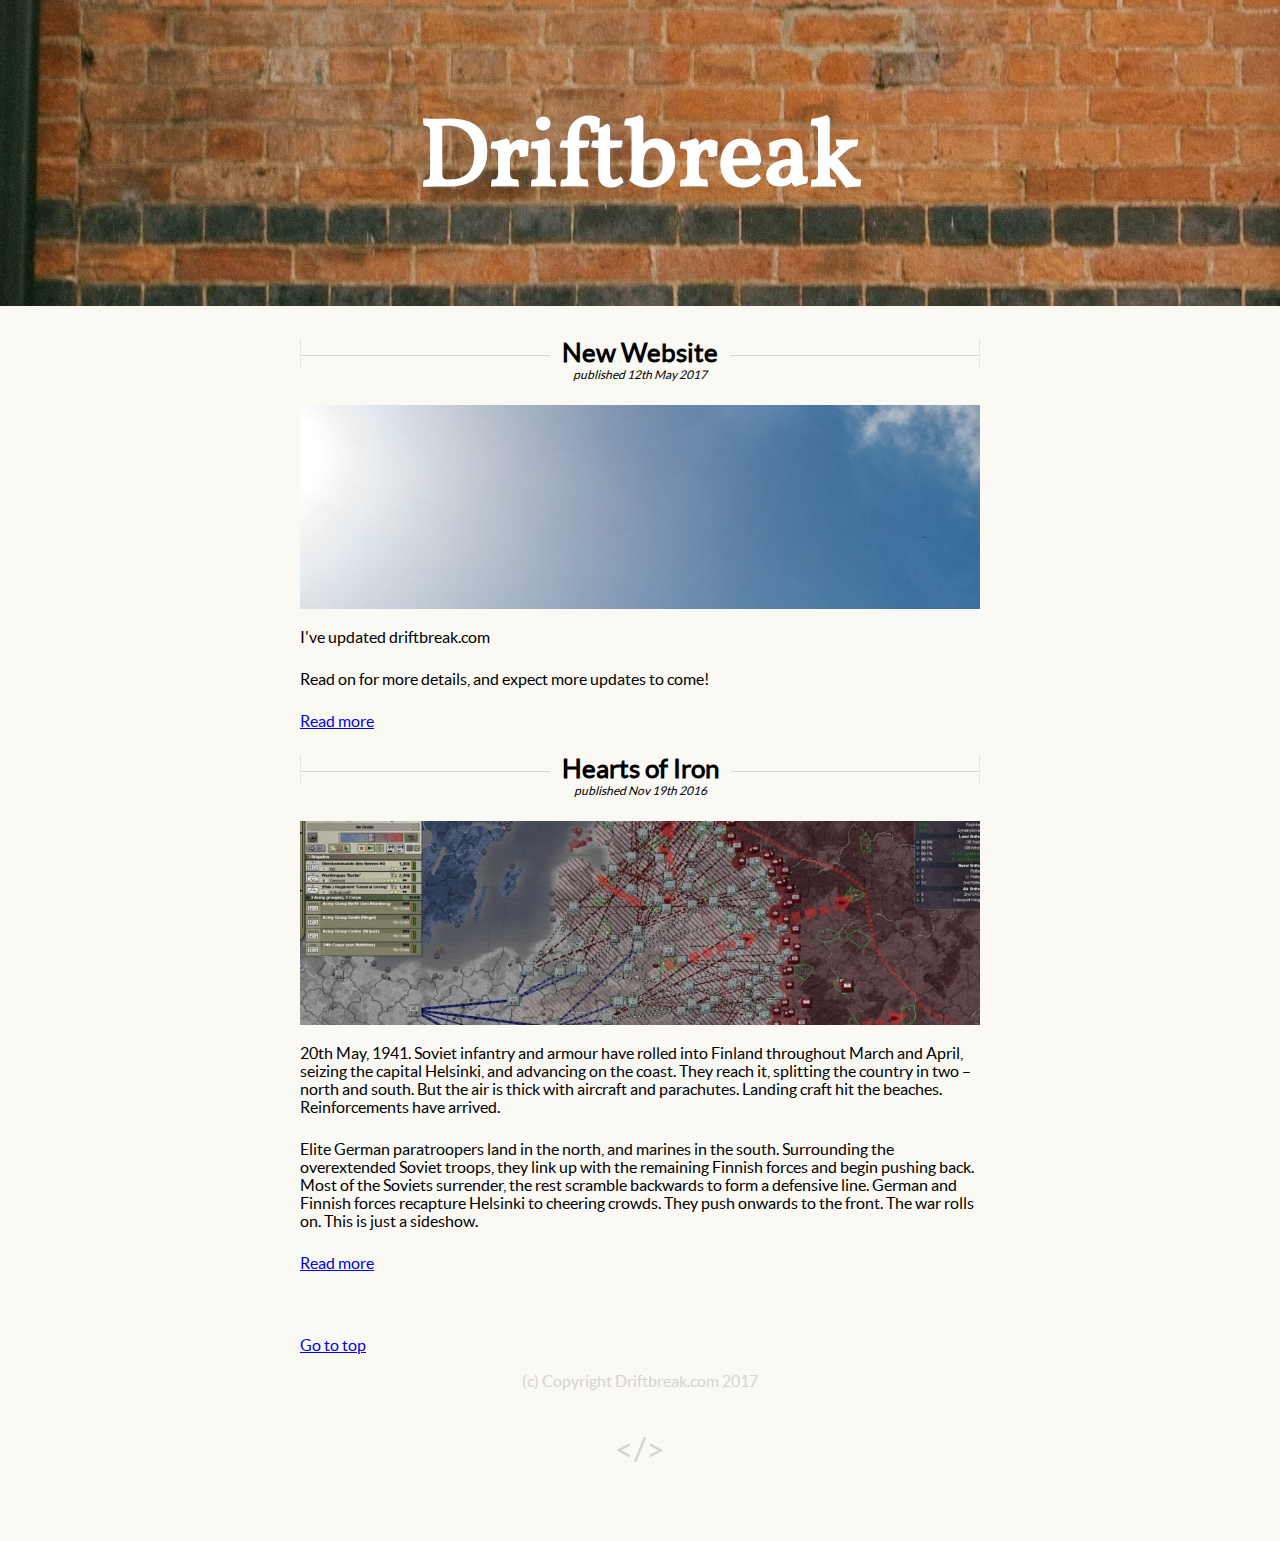
==== index.html @ ec83e688 "Added post headers to index page" ====
<!DOCTYPE html>
<html lang="en">
	<head>
		<meta charset="UTF-8">
		<meta name="viewport" content="width=device-width, initial-scale=1.0">
		<link href="style.css" rel="stylesheet"> 
		
		<title>Driftbreak</title>
	</head>
	<body>
		<header class="site-header">
			<h1 id="top" class="site-title"><a href="">Driftbreak</a></h1>
		</header>
		
		<div class="content">
			<div class="post-header">
				<h2><a href="./new-website/">New Website</a></h2>
				<p class="post-sub-header"><em>published 12th May 2017</em></p>
				<img src="images/post-header/sky-post-header.jpg">
				<p>I've updated driftbreak.com</p>
				<p>Read on for more details, and expect more updates to come!
				<p><a href="./new-website/">Read more<a/></p>
			</div>
			
			<div class="post-header">
				<h2><a href="./hearts-of-iron/">Hearts of Iron</a></h2>
				<p class="post-sub-header"><em>published Nov 19th 2016</em></p>
				<img src="images/post-header/hoi-post-header.jpg">
				<p>20th May, 1941. Soviet infantry and armour have rolled into Finland throughout March and April, seizing the capital Helsinki, and advancing on the coast. They reach it, splitting the country in two – north and south. But the air is thick with aircraft and parachutes. Landing craft hit the beaches. Reinforcements have arrived.</p>
				<p>Elite German paratroopers land in the north, and marines in the south. Surrounding the overextended Soviet troops, they link up with the remaining Finnish forces and begin pushing back. Most of the Soviets surrender, the rest scramble backwards to form a defensive line. German and Finnish forces recapture Helsinki to cheering crowds. They push onwards to the front. The war rolls on. This is just a sideshow.</p>
				<p><a href="./hearts-of-iron/">Read more<a/></p>
			</div>
			
			
			<footer>
				<a href="#top">Go to top</a>
				<br><br>
				<p class="footer-text">(c) Copyright Driftbreak.com 2017</p>
				<br>
				<p class="footer-text footer-icon"> &lt;/> </p>
			</footer>
		</div>
	</body>
</html>
---- style.css ----
/* Declare fonts */
@font-face {
    font-family: 'Vollkorn'; 
    src: url('fonts/Vollkorn/Vollkorn-Regular.woff');
}

@font-face {
    font-family: 'Lato'; 
    src: url('fonts/Lato/Lato-Regular.woff');
}

/* Main Header - Phone */
@media all and (max-width: 420px) {
	.site-header {
		font-size: 1em;
		background: no-repeat center url("images/header/wall-phone.jpg") black;
	}
}

/* Main Header - Tablet */
@media all and (min-width: 420px) {
	.site-header {
		font-size: 2em;
		background: no-repeat center url("images/header/wall-tablet.jpg") black;
	}
}

/* Main Header - Desktop */
@media all and (min-width: 840px) {
	.site-header {
		font-size: 3em;
		background: no-repeat center url("images/header/wall-desktop.jpg") black;
	}
}

/* Layout & style header */
.site-header {
	color: white;
	font-family: Vollkorn, Georgia, serif;
	padding-bottom: .6em;
	padding-top: .6em;
	text-align: center;
	text-shadow: 2px 2px rgba(128, 128, 128, 0.3);
}

.site-header a {
	color: white;
	text-decoration: none;
}

/* Images */
img {
	max-width: 680px;
}

/* Remove edge of page margin */
body {
	background-color: #faf9f4;
	margin: 0px;
}

/* Layout & style body */
.content {
	font-family: Lato, Arial, sans-serif;
	margin: auto;
	max-width: 680px;
	padding: 10px;
}

.content p {
	margin-bottom: 24px;
}

/* Post heading text effect */
.post-header h2 {
	font-size: 26px;
	font-weight: bold;
	overflow: hidden;
	text-align: center;
	
	border-right: 1px solid #e2e7ea;
	border-left: 1px solid #e2e7ea;
	
	margin-bottom: 0px;
}

.post-header h2 a {
	color: black;
	text-decoration: none;
}

.post-sub-header {
	font-size: 0.75em;
	text-align: center;
	margin: auto;
}

/* : for IE 8 */
.post-header h2:before,
.post-header h2:after {
	margin: 12px;
    background-color: #d3d3d3;
    content: "";
    display: inline-block;
    height: 1px;
    vertical-align: middle;
    width: 50%;
}

.post-header h2:before {
    margin-left: -50%;
}

.post-header h2:after {
    margin-right: -50%;
}

/* Layout & style footer */
.footer-text {
	color: #d3d3d3;
	text-align: center;
	margin: 0em;
}

.footer-icon {
	font-size: 2em;
	margin: 0em;
}

footer {
	margin-top: 4em;
	margin-bottom: 4em;
}
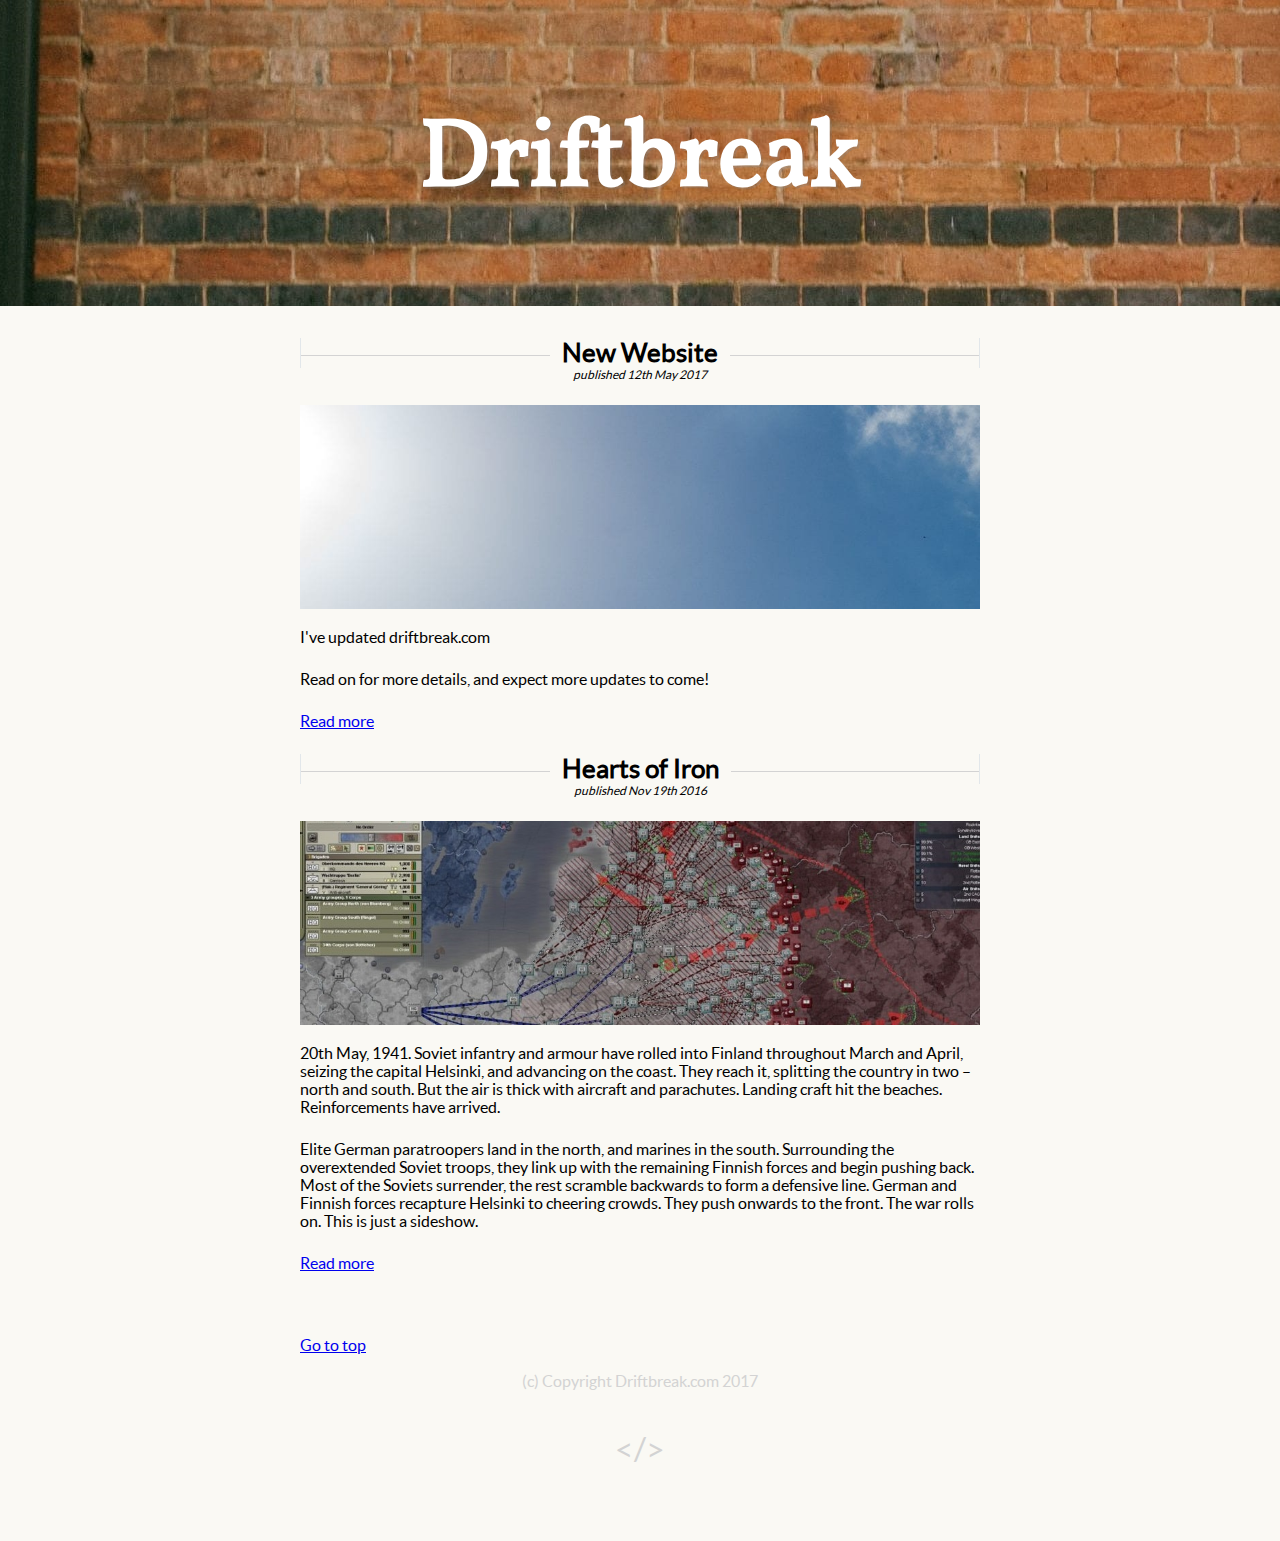
==== commit 3f4007dd: "Added favicon" ====
--- a/index.html
+++ b/index.html
@@ -4,6 +4,7 @@
 		<meta charset="UTF-8">
 		<meta name="viewport" content="width=device-width, initial-scale=1.0">
 		<link href="style.css" rel="stylesheet"> 
+		<link rel="icon" href="favicon.ico">
 		
 		<title>Driftbreak</title>
 	</head>
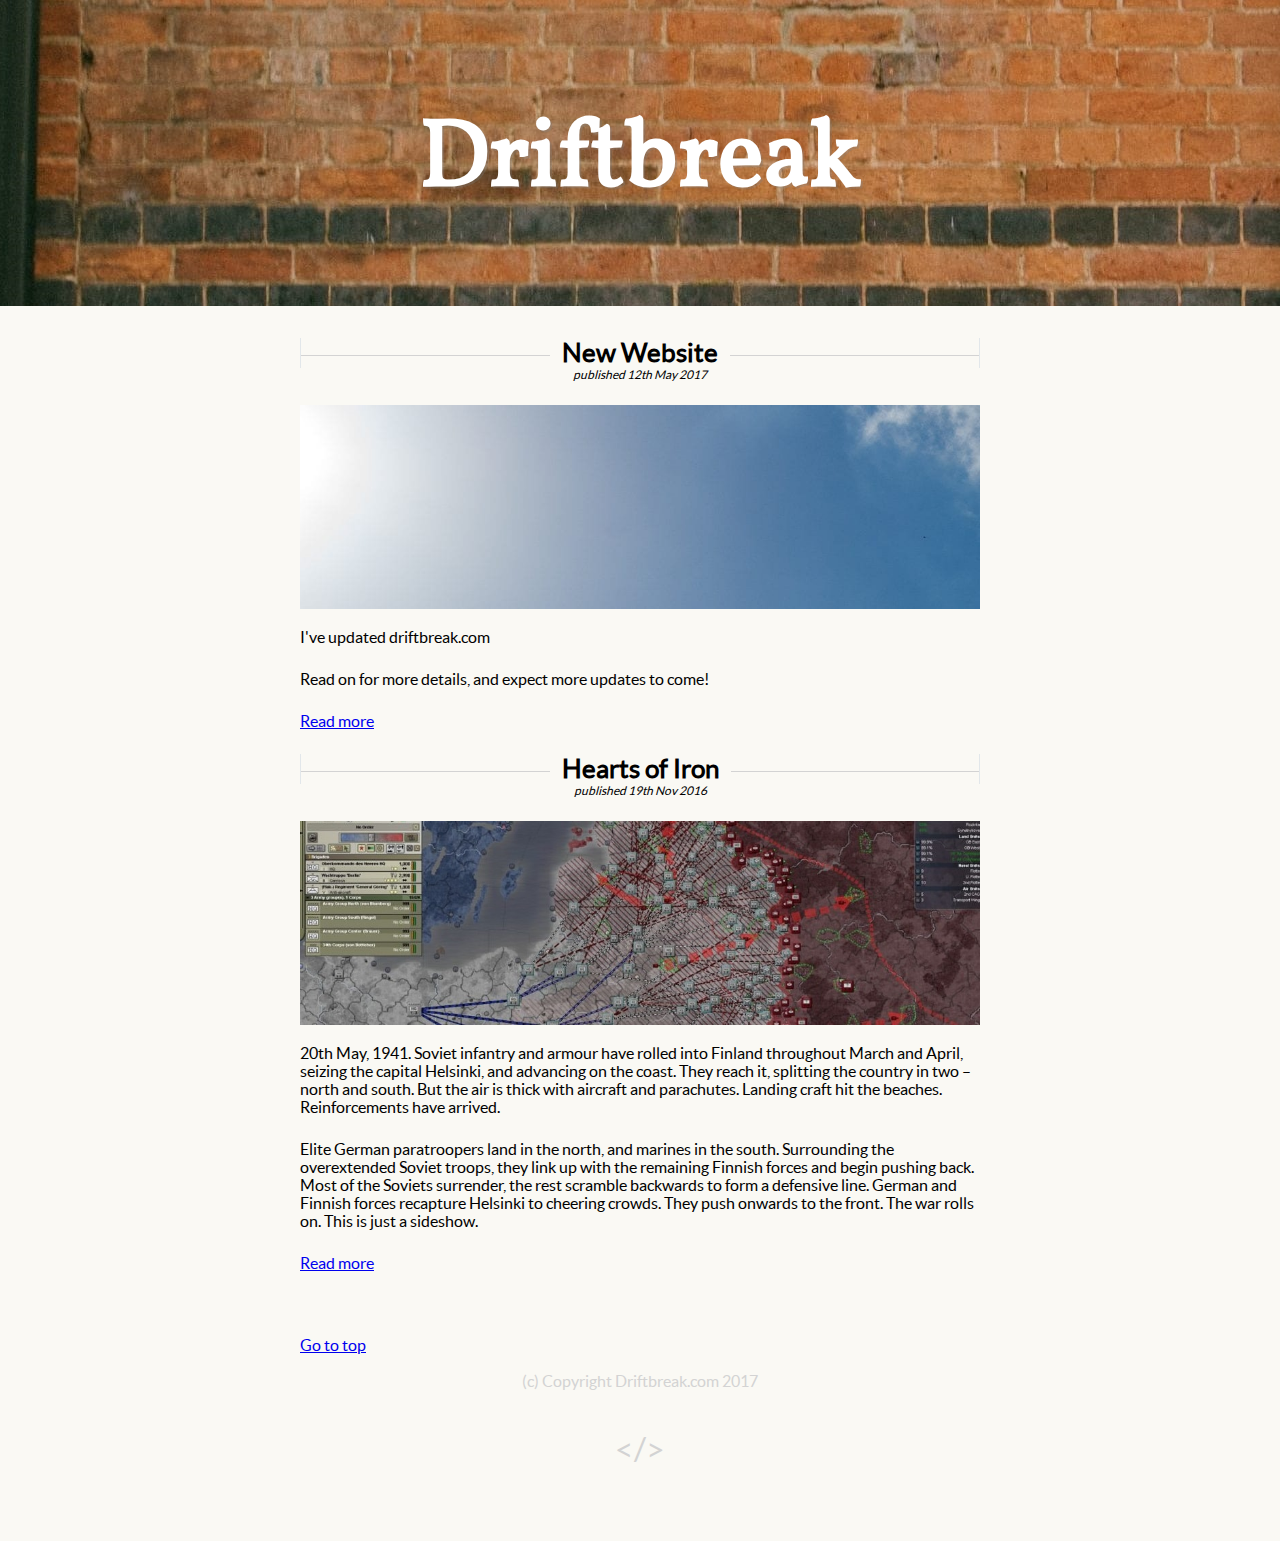
==== commit 528011ed: "Fixed post date" ====
--- a/index.html
+++ b/index.html
@@ -25,7 +25,7 @@
 			
 			<div class="post-header">
 				<h2><a href="./hearts-of-iron/">Hearts of Iron</a></h2>
-				<p class="post-sub-header"><em>published Nov 19th 2016</em></p>
+				<p class="post-sub-header"><em>published 19th Nov 2016</em></p>
 				<img src="images/post-header/hoi-post-header.jpg">
 				<p>20th May, 1941. Soviet infantry and armour have rolled into Finland throughout March and April, seizing the capital Helsinki, and advancing on the coast. They reach it, splitting the country in two – north and south. But the air is thick with aircraft and parachutes. Landing craft hit the beaches. Reinforcements have arrived.</p>
 				<p>Elite German paratroopers land in the north, and marines in the south. Surrounding the overextended Soviet troops, they link up with the remaining Finnish forces and begin pushing back. Most of the Soviets surrender, the rest scramble backwards to form a defensive line. German and Finnish forces recapture Helsinki to cheering crowds. They push onwards to the front. The war rolls on. This is just a sideshow.</p>
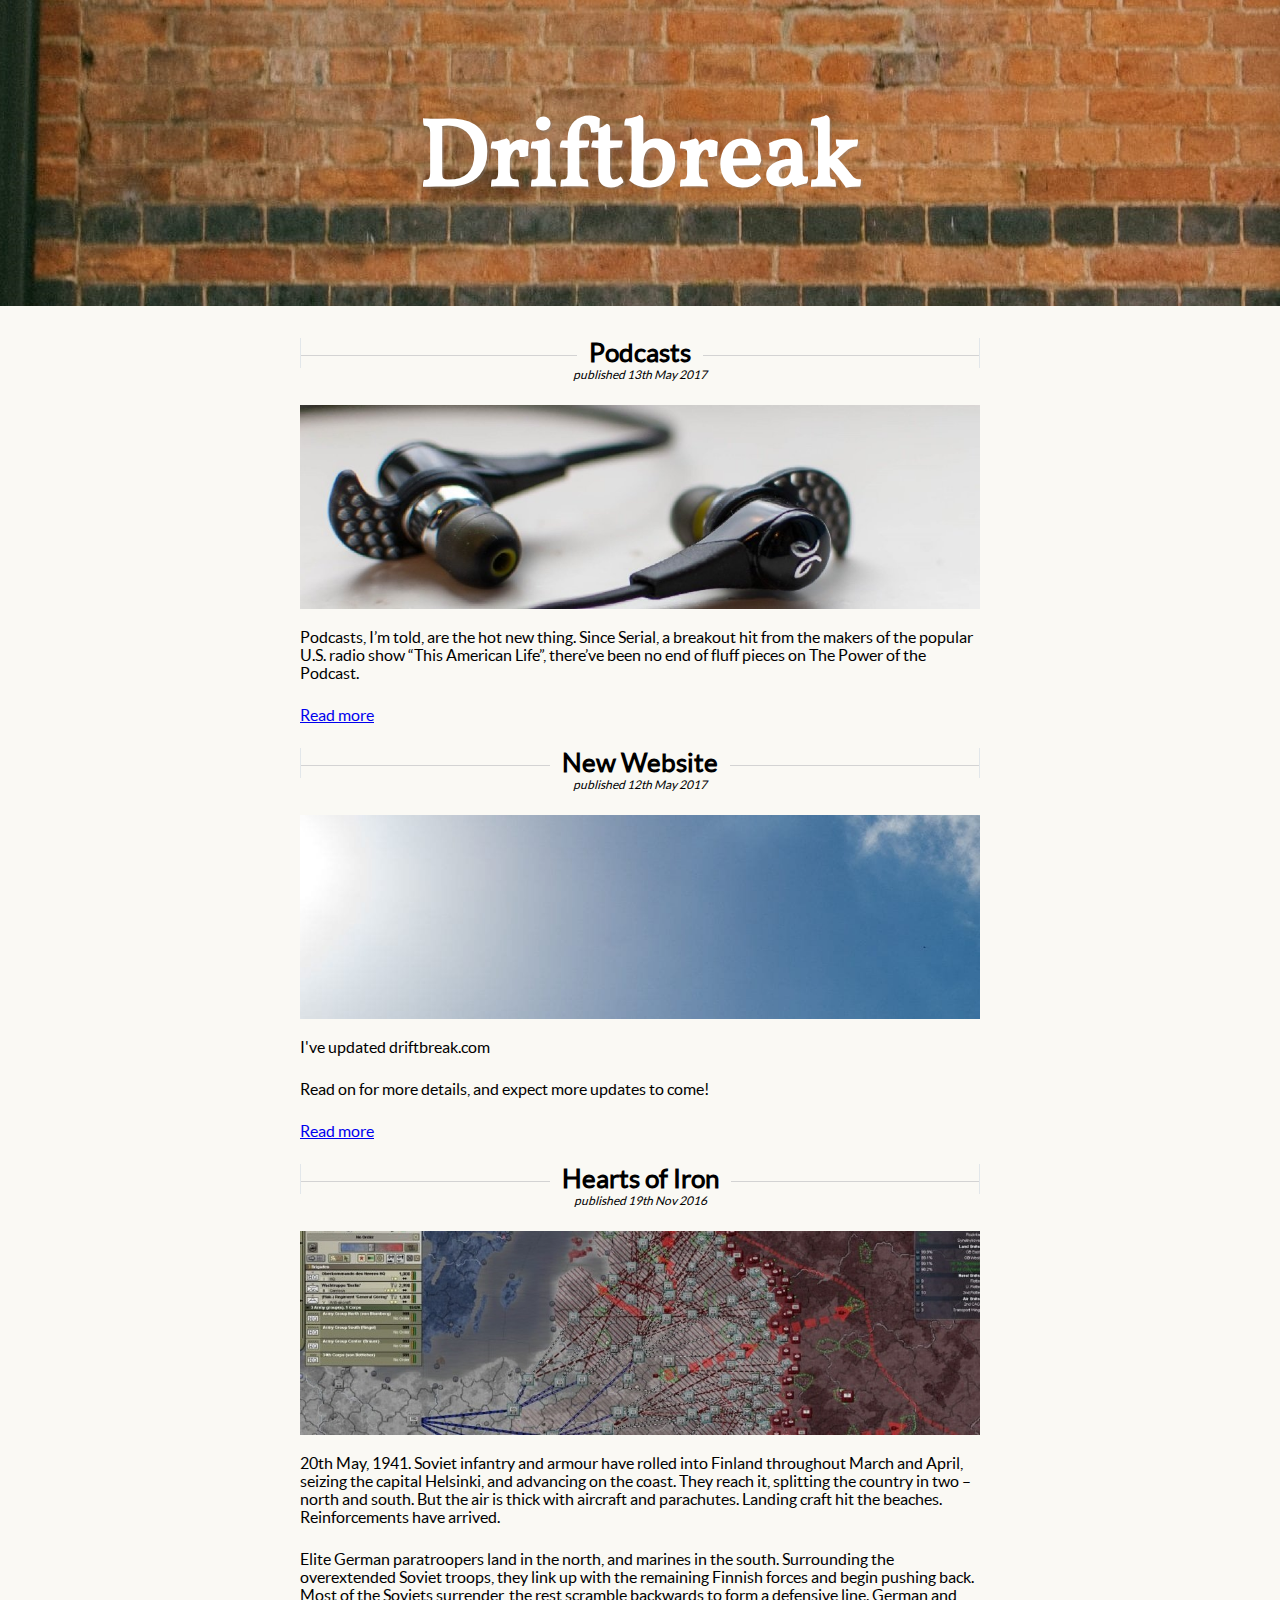
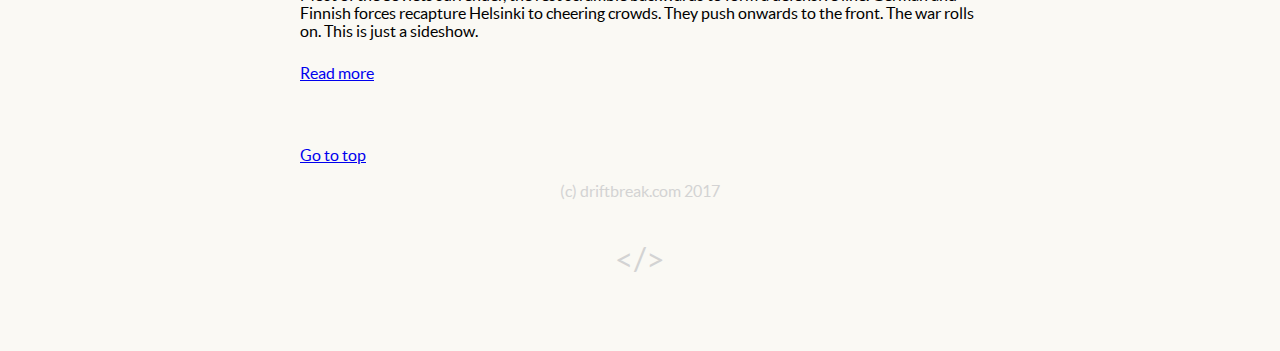
==== commit 365b832c: "Added new post, updated favicon and copyright" ====
--- a/index.html
+++ b/index.html
@@ -15,11 +15,19 @@
 		
 		<div class="content">
 			<div class="post-header">
+				<h2><a href="./podcasts/">Podcasts</a></h2>
+				<p class="post-sub-header"><em>published 13th May 2017</em></p>
+				<img src="images/post-header/earbuds-post-header.jpg">
+				<p>Podcasts, I’m told, are the hot new thing. Since Serial, a breakout hit from the makers of the popular U.S. radio show “This American Life”, there’ve been no end of fluff pieces on The Power of the Podcast. </p>
+				<p><a href="./podcasts/">Read more<a/></p>
+			</div>
+		
+			<div class="post-header">
 				<h2><a href="./new-website/">New Website</a></h2>
 				<p class="post-sub-header"><em>published 12th May 2017</em></p>
 				<img src="images/post-header/sky-post-header.jpg">
 				<p>I've updated driftbreak.com</p>
-				<p>Read on for more details, and expect more updates to come!
+				<p>Read on for more details, and expect more updates to come!</p>
 				<p><a href="./new-website/">Read more<a/></p>
 			</div>
 			
@@ -36,7 +44,7 @@
 			<footer>
 				<a href="#top">Go to top</a>
 				<br><br>
-				<p class="footer-text">(c) Copyright Driftbreak.com 2017</p>
+				<p class="footer-text">(c) driftbreak.com 2017</p>
 				<br>
 				<p class="footer-text footer-icon"> &lt;/> </p>
 			</footer>
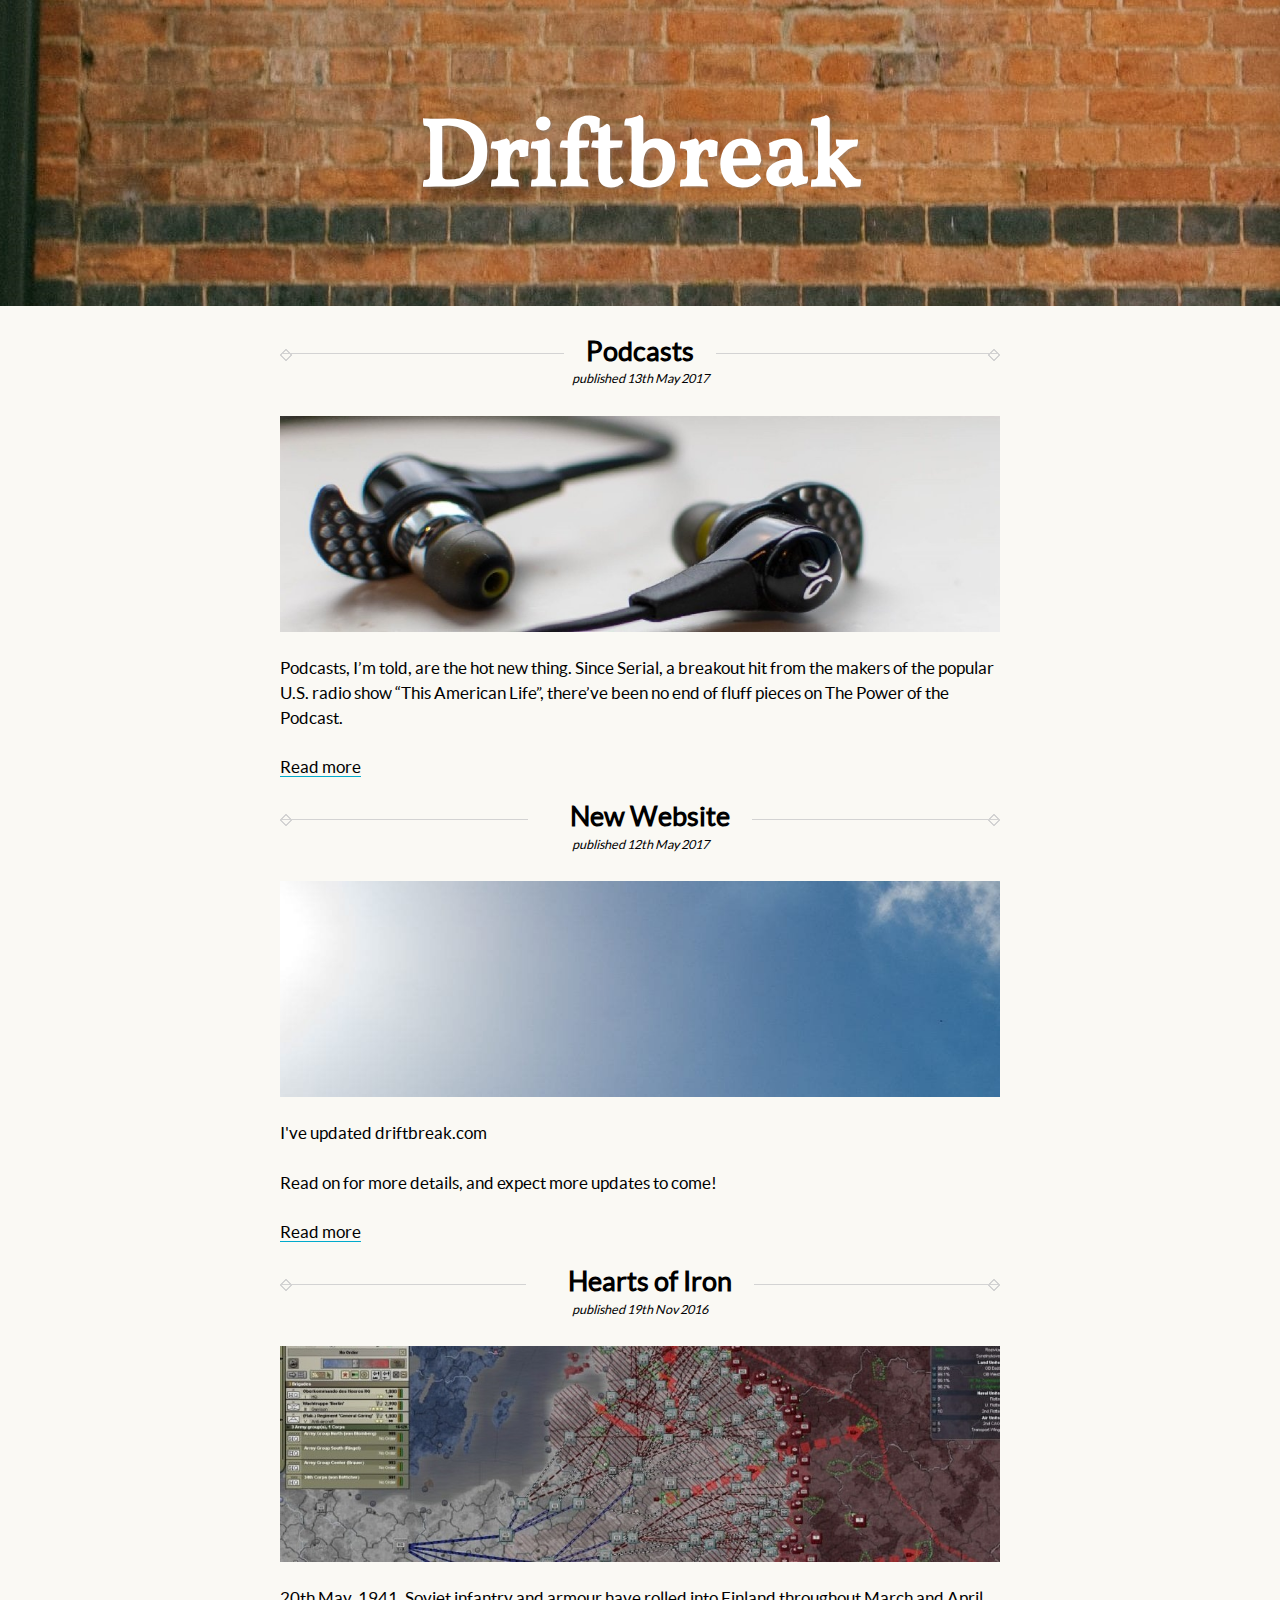
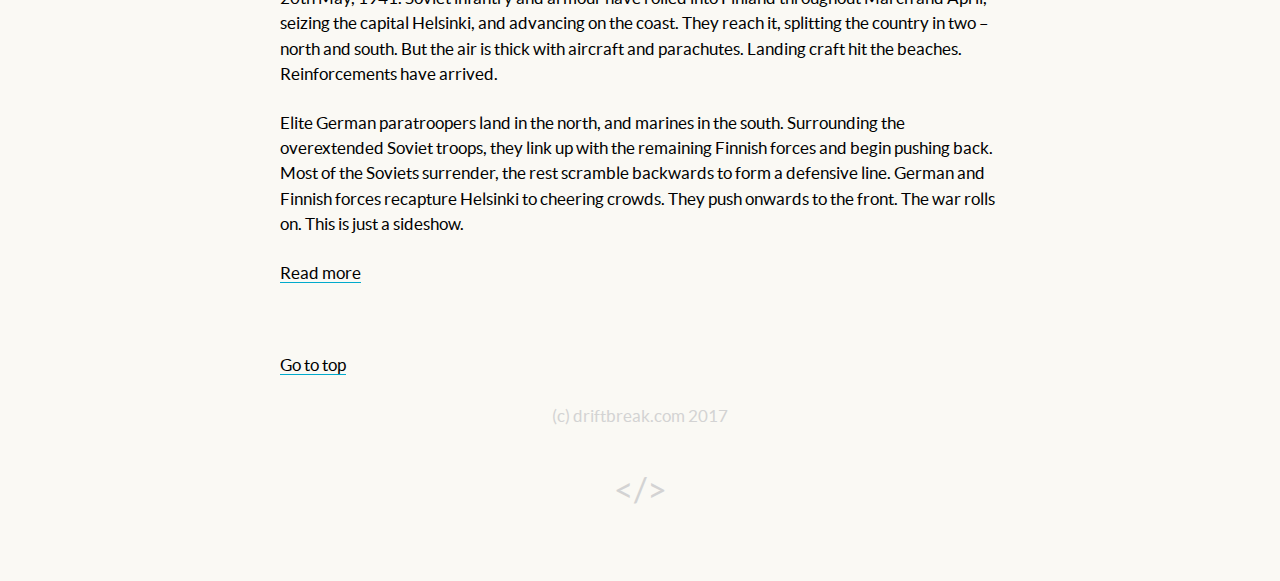
==== commit bc4318ac: "Updated link coloring and post headers" ====
--- a/index.html
+++ b/index.html
@@ -6,7 +6,7 @@
 		<link href="style.css" rel="stylesheet"> 
 		<link rel="icon" href="favicon.ico">
 		
-		<title>Driftbreak</title>
+		<title>driftbreak.com</title>
 	</head>
 	<body>
 		<header class="site-header">
@@ -15,26 +15,32 @@
 		
 		<div class="content">
 			<div class="post-header">
+				<img class="post-header-lineimg-l" src="images/content/line-end.png">
+				<img class="post-header-lineimg-r" src="images/content/line-end.png">
 				<h2><a href="./podcasts/">Podcasts</a></h2>
 				<p class="post-sub-header"><em>published 13th May 2017</em></p>
-				<img src="images/post-header/earbuds-post-header.jpg">
+				<img class="post-header-img" src="images/post-header/earbuds-post-header.jpg">
 				<p>Podcasts, I’m told, are the hot new thing. Since Serial, a breakout hit from the makers of the popular U.S. radio show “This American Life”, there’ve been no end of fluff pieces on The Power of the Podcast. </p>
 				<p><a href="./podcasts/">Read more<a/></p>
 			</div>
 		
 			<div class="post-header">
+				<img class="post-header-lineimg-l" src="images/content/line-end.png">
+				<img class="post-header-lineimg-r" src="images/content/line-end.png">
 				<h2><a href="./new-website/">New Website</a></h2>
 				<p class="post-sub-header"><em>published 12th May 2017</em></p>
-				<img src="images/post-header/sky-post-header.jpg">
+				<img class="post-header-img" src="images/post-header/sky-post-header.jpg">
 				<p>I've updated driftbreak.com</p>
 				<p>Read on for more details, and expect more updates to come!</p>
 				<p><a href="./new-website/">Read more<a/></p>
 			</div>
 			
 			<div class="post-header">
+				<img class="post-header-lineimg-l" src="images/content/line-end.png">
+				<img class="post-header-lineimg-r" src="images/content/line-end.png">
 				<h2><a href="./hearts-of-iron/">Hearts of Iron</a></h2>
 				<p class="post-sub-header"><em>published 19th Nov 2016</em></p>
-				<img src="images/post-header/hoi-post-header.jpg">
+				<img class="post-header-img" src="images/post-header/hoi-post-header.jpg">
 				<p>20th May, 1941. Soviet infantry and armour have rolled into Finland throughout March and April, seizing the capital Helsinki, and advancing on the coast. They reach it, splitting the country in two – north and south. But the air is thick with aircraft and parachutes. Landing craft hit the beaches. Reinforcements have arrived.</p>
 				<p>Elite German paratroopers land in the north, and marines in the south. Surrounding the overextended Soviet troops, they link up with the remaining Finnish forces and begin pushing back. Most of the Soviets surrender, the rest scramble backwards to form a defensive line. German and Finnish forces recapture Helsinki to cheering crowds. They push onwards to the front. The war rolls on. This is just a sideshow.</p>
 				<p><a href="./hearts-of-iron/">Read more<a/></p>
--- a/style.css
+++ b/style.css
@@ -50,7 +50,33 @@
 
 /* Images */
 img {
-	max-width: 680px;
+	max-width: 720px;
+}
+
+.inline-image {
+	float: left;
+	padding-right: 12px;
+}
+
+/*Scale based on device size*/
+@media all and (max-width: 420px) {
+	.post-header-img {
+		width: 100%;
+	}
+	
+	.responsive-img {
+		width: 100%;
+	}
+}
+
+@media all and (min-width: 420px) {
+	.post-header-img {
+		width: 100%;
+	}
+	
+	.responsive-img {
+		width: 100%;
+	}
 }
 
 /* Remove edge of page margin */
@@ -63,36 +89,61 @@
 .content {
 	font-family: Lato, Arial, sans-serif;
 	margin: auto;
-	max-width: 680px;
+	max-width: 720px;
 	padding: 10px;
+	font-size: 1.05em;
+	line-height: 1.5em;
 }
 
 .content p {
 	margin-bottom: 24px;
 }
 
+.content a {
+	color: black;
+	text-decoration: none;
+	border-bottom: 1px solid #00aacc;
+}
+
+.content a:hover {
+	color: #00aacc;
+}
+
+.content .img-link {
+	border-bottom: none;
+}
+
 /* Post heading text effect */
 .post-header h2 {
-	font-size: 26px;
+	font-size: 1.6em;
 	font-weight: bold;
 	overflow: hidden;
 	text-align: center;
-	
-	border-right: 1px solid #e2e7ea;
-	border-left: 1px solid #e2e7ea;
-	
 	margin-bottom: 0px;
 }
 
 .post-header h2 a {
 	color: black;
 	text-decoration: none;
+	padding: 10px;
 }
 
 .post-sub-header {
 	font-size: 0.75em;
 	text-align: center;
 	margin: auto;
+}
+
+.post-header-lineimg-l {
+	float: left;
+	margin-top: 10px;
+	margin-right: -10px;
+}
+
+.post-header-lineimg-r {
+	float: right;
+	margin-top: 10px;
+	margin-left: -10px;
 }
 
 /* : for IE 8 */
@@ -104,7 +155,7 @@
     display: inline-block;
     height: 1px;
     vertical-align: middle;
-    width: 50%;
+    width: 40%;
 }
 
 .post-header h2:before {
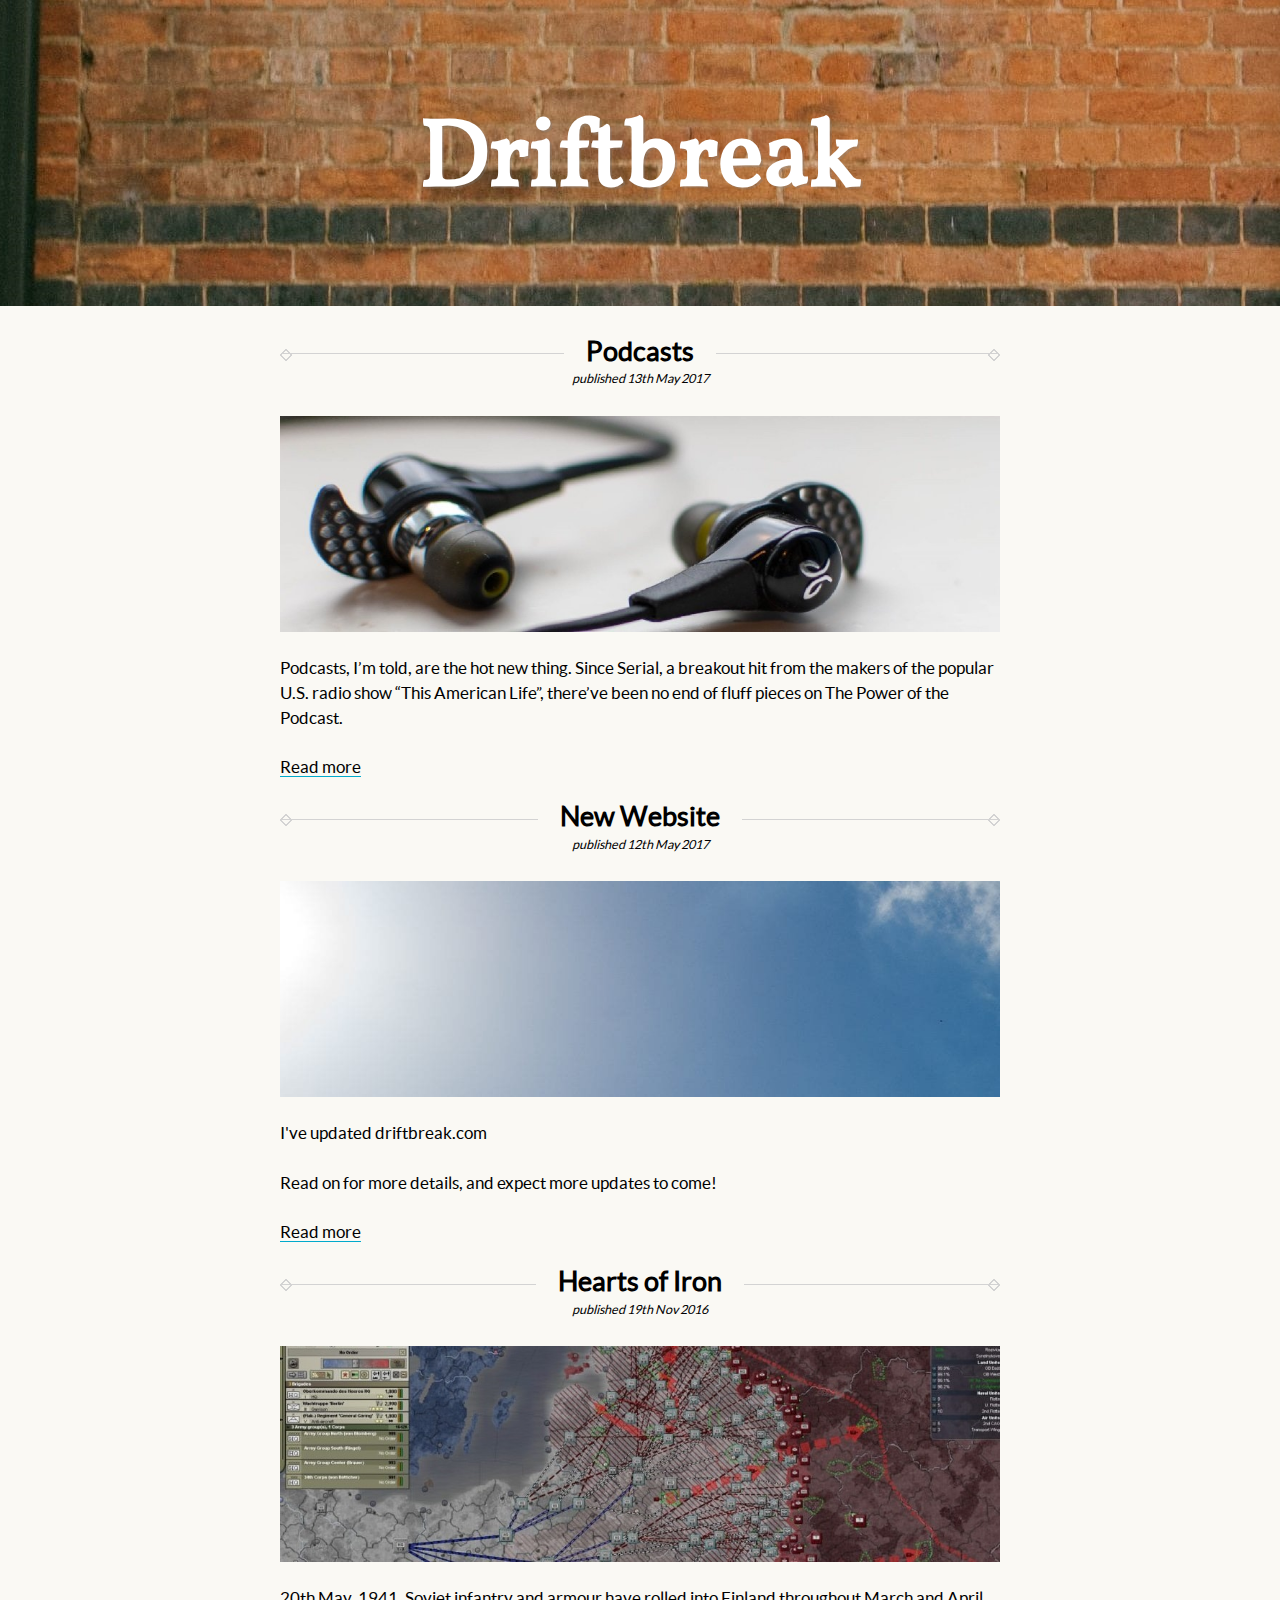
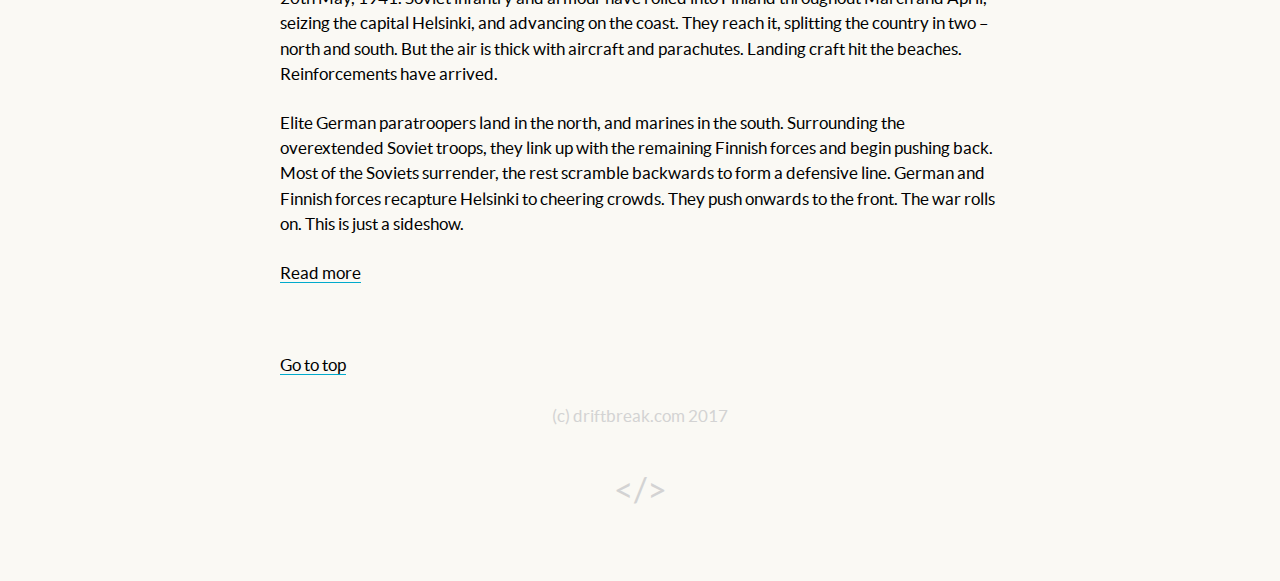
==== commit c07790a7: "Fixed link tags and added alt text" ====
--- a/index.html
+++ b/index.html
@@ -15,35 +15,35 @@
 		
 		<div class="content">
 			<div class="post-header">
-				<img class="post-header-lineimg-l" src="images/content/line-end.png">
-				<img class="post-header-lineimg-r" src="images/content/line-end.png">
+				<img class="post-header-lineimg-l" src="images/content/line-end.png" alt="post heading decorator">
+				<img class="post-header-lineimg-r" src="images/content/line-end.png" alt="post heading decorator">
 				<h2><a href="./podcasts/">Podcasts</a></h2>
 				<p class="post-sub-header"><em>published 13th May 2017</em></p>
-				<img class="post-header-img" src="images/post-header/earbuds-post-header.jpg">
+				<img class="post-header-img" src="images/post-header/earbuds-post-header.jpg" alt="earbuds">
 				<p>Podcasts, I’m told, are the hot new thing. Since Serial, a breakout hit from the makers of the popular U.S. radio show “This American Life”, there’ve been no end of fluff pieces on The Power of the Podcast. </p>
-				<p><a href="./podcasts/">Read more<a/></p>
+				<p><a href="./podcasts/">Read more</a></p>
 			</div>
 		
 			<div class="post-header">
-				<img class="post-header-lineimg-l" src="images/content/line-end.png">
-				<img class="post-header-lineimg-r" src="images/content/line-end.png">
+				<img class="post-header-lineimg-l" src="images/content/line-end.png" alt="post heading decorator">
+				<img class="post-header-lineimg-r" src="images/content/line-end.png" alt="post heading decorator">
 				<h2><a href="./new-website/">New Website</a></h2>
 				<p class="post-sub-header"><em>published 12th May 2017</em></p>
-				<img class="post-header-img" src="images/post-header/sky-post-header.jpg">
+				<img class="post-header-img" src="images/post-header/sky-post-header.jpg" alt="Sky">
 				<p>I've updated driftbreak.com</p>
 				<p>Read on for more details, and expect more updates to come!</p>
-				<p><a href="./new-website/">Read more<a/></p>
+				<p><a href="./new-website/">Read more</a></p>
 			</div>
 			
 			<div class="post-header">
-				<img class="post-header-lineimg-l" src="images/content/line-end.png">
-				<img class="post-header-lineimg-r" src="images/content/line-end.png">
+				<img class="post-header-lineimg-l" src="images/content/line-end.png" alt="post heading decorator">
+				<img class="post-header-lineimg-r" src="images/content/line-end.png" alt="post heading decorator">
 				<h2><a href="./hearts-of-iron/">Hearts of Iron</a></h2>
 				<p class="post-sub-header"><em>published 19th Nov 2016</em></p>
-				<img class="post-header-img" src="images/post-header/hoi-post-header.jpg">
+				<img class="post-header-img" src="images/post-header/hoi-post-header.jpg" alt="Hearts of Iron map with troop icons">
 				<p>20th May, 1941. Soviet infantry and armour have rolled into Finland throughout March and April, seizing the capital Helsinki, and advancing on the coast. They reach it, splitting the country in two – north and south. But the air is thick with aircraft and parachutes. Landing craft hit the beaches. Reinforcements have arrived.</p>
 				<p>Elite German paratroopers land in the north, and marines in the south. Surrounding the overextended Soviet troops, they link up with the remaining Finnish forces and begin pushing back. Most of the Soviets surrender, the rest scramble backwards to form a defensive line. German and Finnish forces recapture Helsinki to cheering crowds. They push onwards to the front. The war rolls on. This is just a sideshow.</p>
-				<p><a href="./hearts-of-iron/">Read more<a/></p>
+				<p><a href="./hearts-of-iron/">Read more</a></p>
 			</div>
 			
 			
